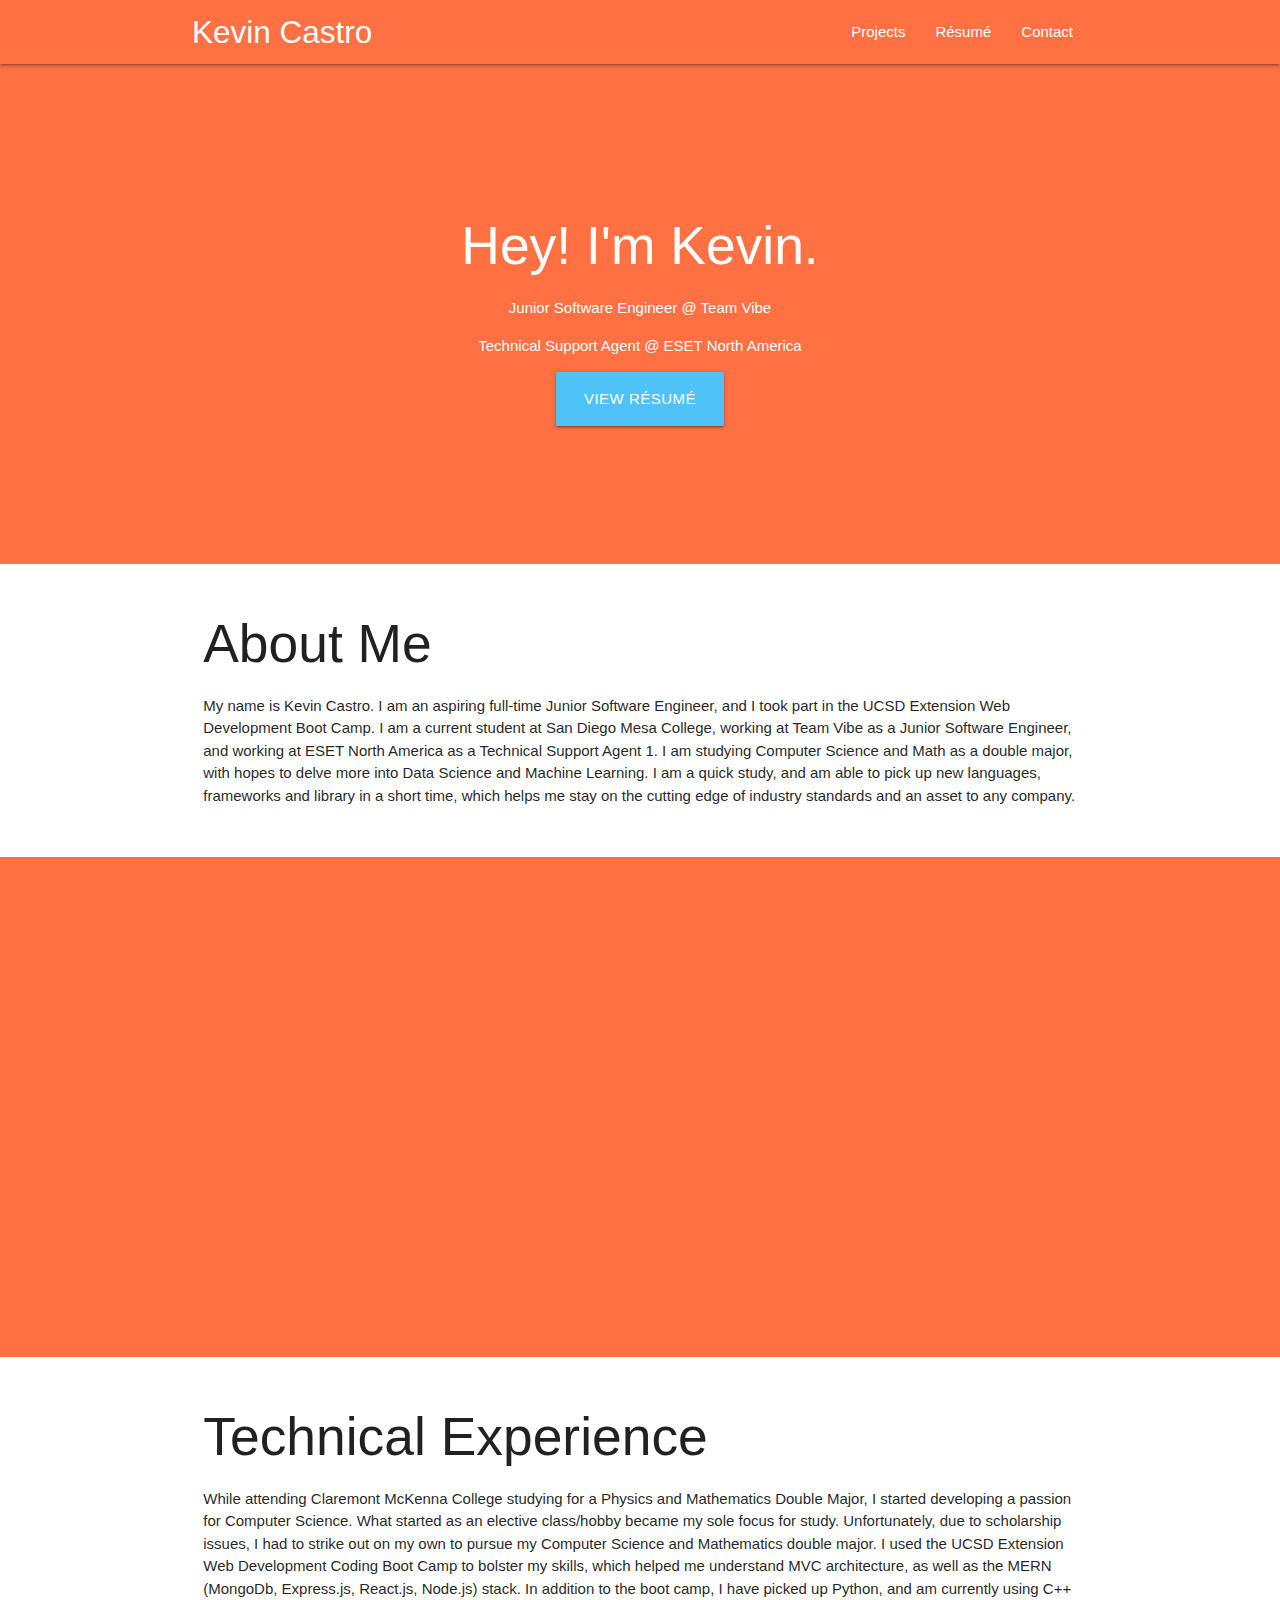
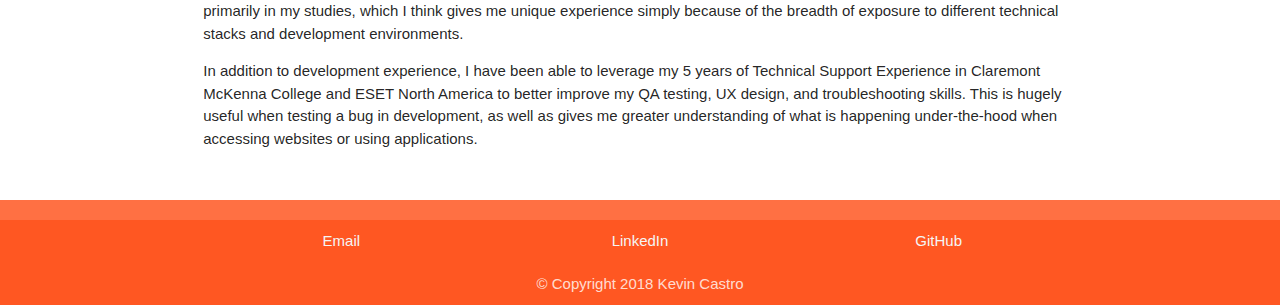
==== index.html @ d2572b72 "change button verbiage" ====
<!DOCTYPE html>
<html>
    <head>
        <meta charset="utf-8">
        <title>Kevin Castro's Portfolio</title>
        
        <!-- Google Font // Raleway -->
        <link href="https://fonts.googleapis.com/css?family=Raleway" rel="stylesheet">
        <!-- Compiled and minified CSS -->
        <link rel="stylesheet" href="https://cdnjs.cloudflare.com/ajax/libs/materialize/1.0.0/css/materialize.min.css">
        <link rel="stylesheet" href="assets/css/style.css">
        <meta name="viewport" content="width=device-width, initial-scale=1.0"/>
    </head>
    <body class="deep-orange lighten-1">
      <header>
        <nav class="deep-orange lighten-1">
          <div class="container">
            <div class="nav-wrapper">
              <a href="#" class="brand-logo">Kevin Castro</a>
      
              <ul id="nav-mobile" class="right hide-on-med-and-down">
                <li><a href="projects.html">Projects</a></li>
                <li><a href="resume.html">Résumé</a></li>
                <li><a href="contact.html">Contact</a></li>
              </ul>
            </div>
          </div>
        </nav>
      </header>

      <main>
        <!-- Parallax Image with Title-->
        <div class="parallax-container center valign-wrapper">
          <div class="container">
            <div class="row">
              <div class="col s12 white-text">
                <h2 class="page-title center-align">Hey! I'm Kevin.</h2>
                <p>Junior Software Engineer @ Team Vibe</p>
                <p>Technical Support Agent @ ESET North America</p>
                <a class="waves-effect waves-light btn-large light-blue lighten-2" href="resume.html">View Résumé</a>
              </div>
            </div>
          </div>
          <div class="parallax"><img src="assets/img/BirdsEyeStreet.jpg"></div>
        </div>
        
        <!-- About Me -->
        <div class="section white valign-wrapper first">
          <div class="container">
            <div class="row">
              <div class="col s12">
                <h2 class="header">About Me</h2>
                <p>
                  My name is Kevin Castro. I am an aspiring full-time Junior Software Engineer, and I took part in the UCSD Extension Web Development Boot Camp. I am a current student at San Diego Mesa College, working at Team Vibe as a Junior Software Engineer, and working at ESET North America as a Technical Support Agent 1.
                  I am studying Computer Science and Math as a double major, with hopes to delve more into Data Science and Machine Learning.
                  I am a quick study, and am able to pick up new languages, frameworks and library in a short time, which helps me stay on the cutting edge of industry standards and an asset to any company.
                </p>
              </div>
            </div>
          </div>
        </div>

        <!-- Parallax Image -->
        <div class="parallax-container">
          <div class="parallax"><img src="assets/img/GoldenGate.jpg"></div>
        </div>

        <!-- Brief Experience Overview -->
        <div class="section white">
          <div class="row container">
            <div class="col s12">
              <h2 class="header">Technical Experience</h2>
              <p>
                While attending Claremont McKenna College studying for a Physics and Mathematics Double Major, I started developing a passion for Computer Science.
                What started as an elective class/hobby became my sole focus for study.
                Unfortunately, due to scholarship issues, I had to strike out on my own to pursue my Computer Science and Mathematics double major.
                I used the UCSD Extension Web Development Coding Boot Camp to bolster my skills, which helped me understand MVC architecture, as well as the MERN (MongoDb, Express.js, React.js, Node.js) stack.
                In addition to the boot camp, I have picked up Python, and am currently using C++ primarily in my studies, which I think gives me unique experience simply because of the breadth of exposure to different technical stacks and development environments.
              </p>
              <p>
                In addition to development experience, I have been able to leverage my 5 years of Technical Support Experience in Claremont McKenna College and ESET North America to better improve my QA testing, UX design, and troubleshooting skills.
                This is hugely useful when testing a bug in development, as well as gives me greater understanding of what is happening under-the-hood when accessing websites or using applications.
              </p>
            </div>
          </div>
        </div>
      </main>

      <footer class="page-footer deep-orange lighten-1">
        <div class="footer-copyright deep-orange">
          <div class="container center-align">
            <div class="row">
              <div class="col s4">
                <a href="mailto:me@castrokev.in" class="grey-text text-lighten-4">Email</a>
              </div>
              <div class="col s4">
                <a href="https://www.linkedin.com/in/ortsacnivek/" class="grey-text text-lighten-4">LinkedIn</a>
              </div>
              <div class="col s4">
                <a href="https://github.com/ortsaCniveK" class="grey-text text-lighten-4">GitHub</a>
              </div>
            </div>
            © Copyright 2018 Kevin Castro
          </div>
        </div>
      </footer>

      <script type="text/javascript" src="https://code.jquery.com/jquery-3.2.1.min.js"></script>
      <script src="https://cdnjs.cloudflare.com/ajax/libs/materialize/1.0.0/js/materialize.min.js"></script>
      <script type="text/javascript" src="assets/js/index.js"></script>
    </body>
</html>
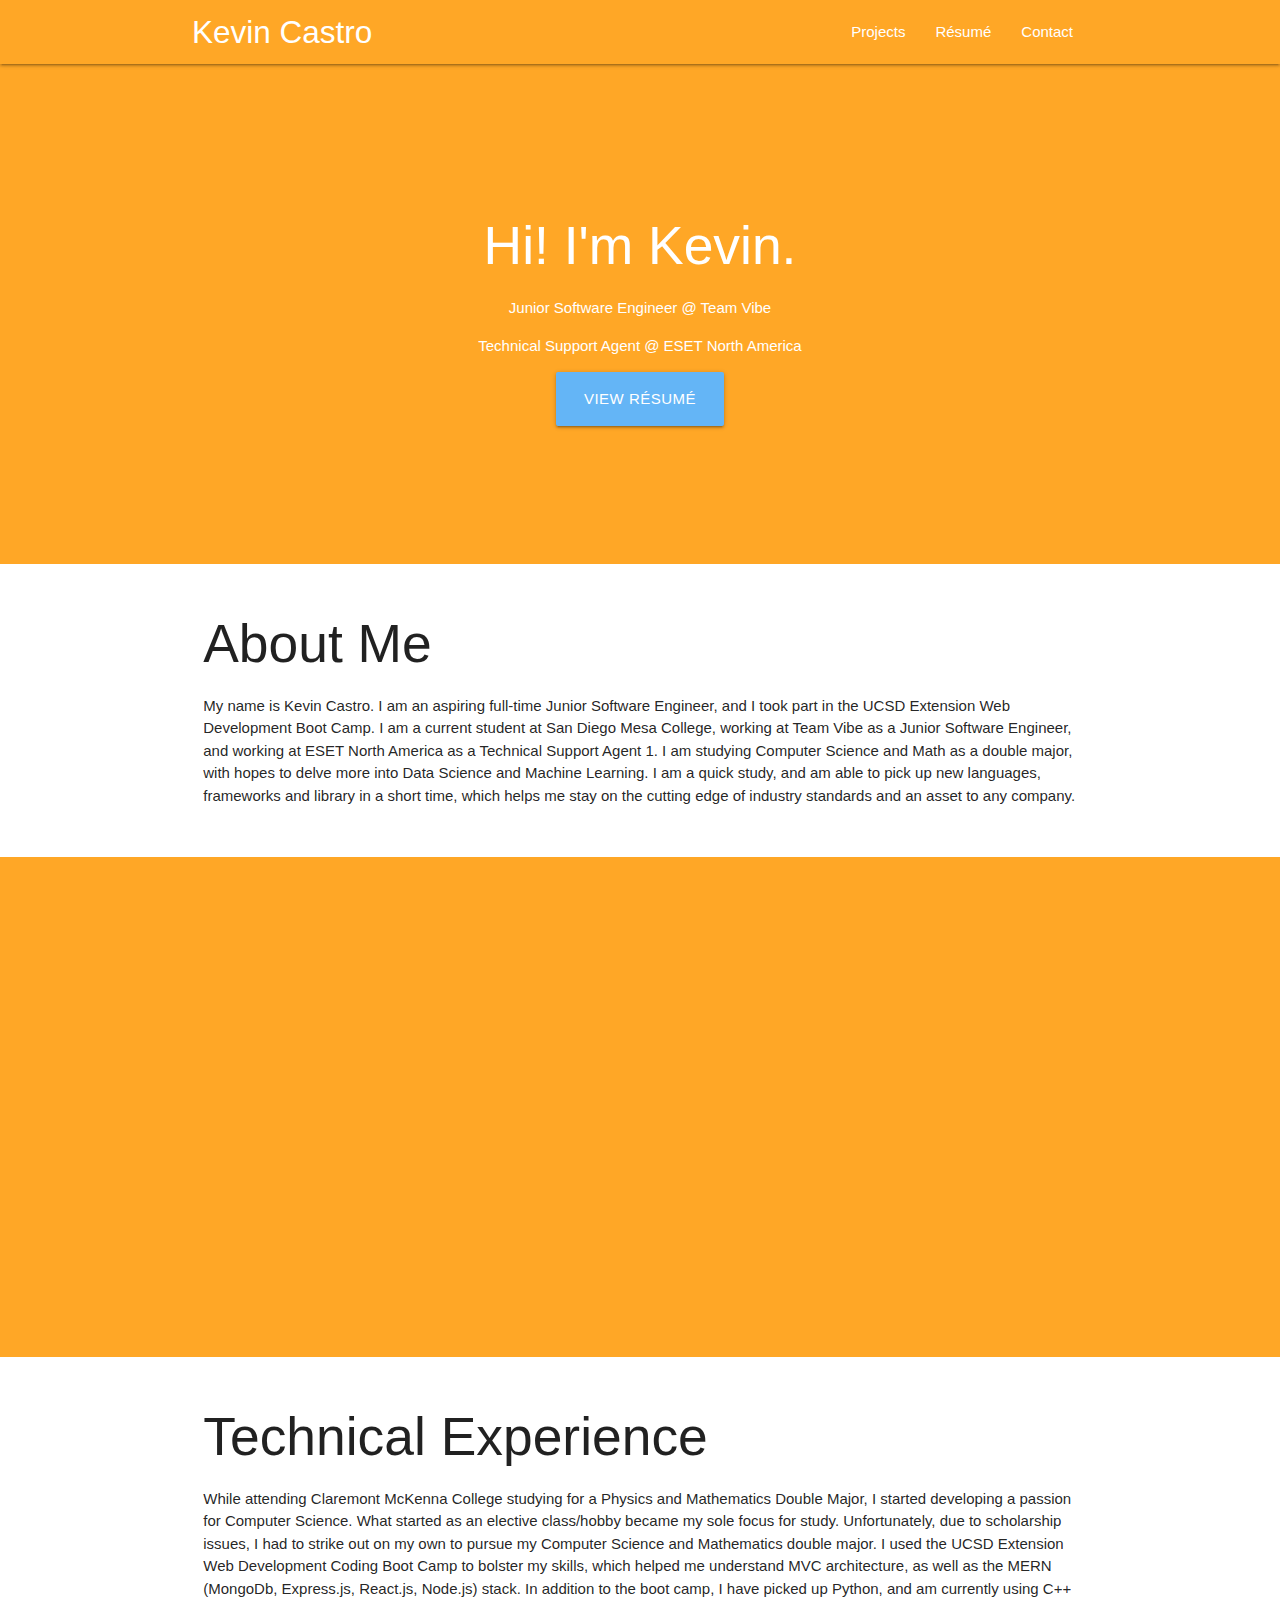
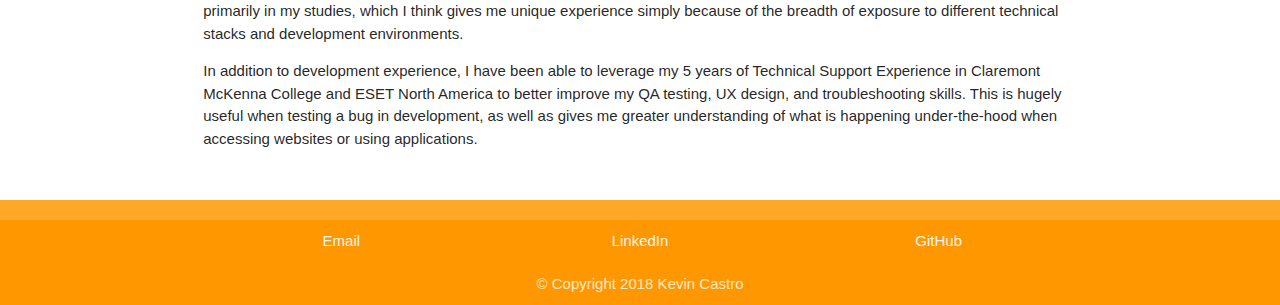
==== commit b6cc78c9: "change primary and secondary colors" ====
--- a/index.html
+++ b/index.html
@@ -11,9 +11,9 @@
         <link rel="stylesheet" href="assets/css/style.css">
         <meta name="viewport" content="width=device-width, initial-scale=1.0"/>
     </head>
-    <body class="deep-orange lighten-1">
+    <body class="orange lighten-1">
       <header>
-        <nav class="deep-orange lighten-1">
+        <nav class="orange lighten-1">
           <div class="container">
             <div class="nav-wrapper">
               <a href="#" class="brand-logo">Kevin Castro</a>
@@ -34,10 +34,10 @@
           <div class="container">
             <div class="row">
               <div class="col s12 white-text">
-                <h2 class="page-title center-align">Hey! I'm Kevin.</h2>
+                <h2 class="page-title center-align">Hi! I'm Kevin.</h2>
                 <p>Junior Software Engineer @ Team Vibe</p>
                 <p>Technical Support Agent @ ESET North America</p>
-                <a class="waves-effect waves-light btn-large light-blue lighten-2" href="resume.html">View Résumé</a>
+                <a class="waves-effect waves-light btn-large blue lighten-2" href="resume.html">View Résumé</a>
               </div>
             </div>
           </div>
@@ -86,8 +86,8 @@
         </div>
       </main>
 
-      <footer class="page-footer deep-orange lighten-1">
-        <div class="footer-copyright deep-orange">
+      <footer class="page-footer orange lighten-1">
+        <div class="footer-copyright orange">
           <div class="container center-align">
             <div class="row">
               <div class="col s4">
